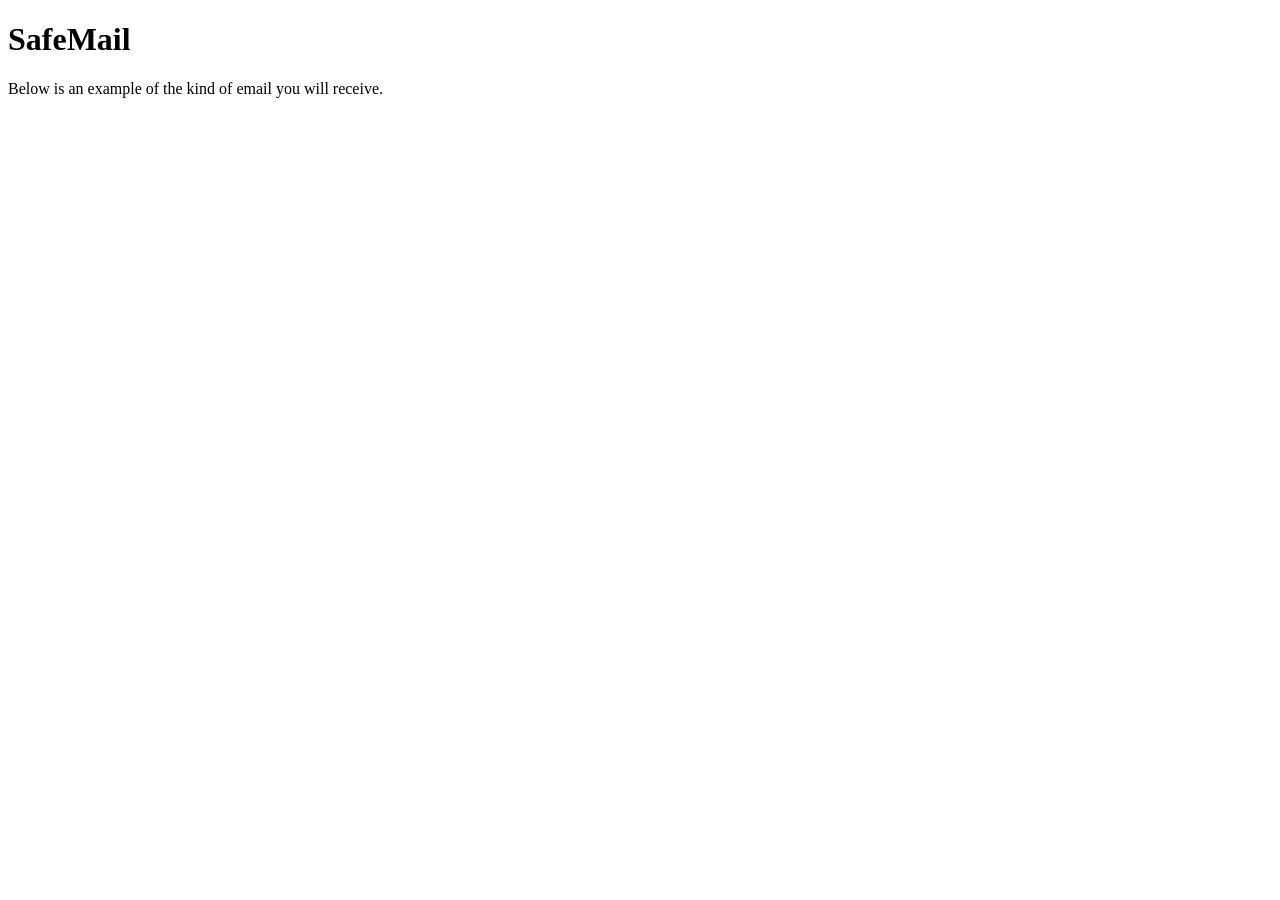
==== src/frontend/HTML/Example.html @ dc4132d2 "Adding base HTML for Example and Setup pages" ====
<!DOCTYPE html>
<html lang="en">
<head>
<title>SafeMail:Example</title>
<meta charset="utf-8">
</head>
<body>
<header><h1>SafeMail</h1></header> 

Below is an example of the kind of email you will receive.
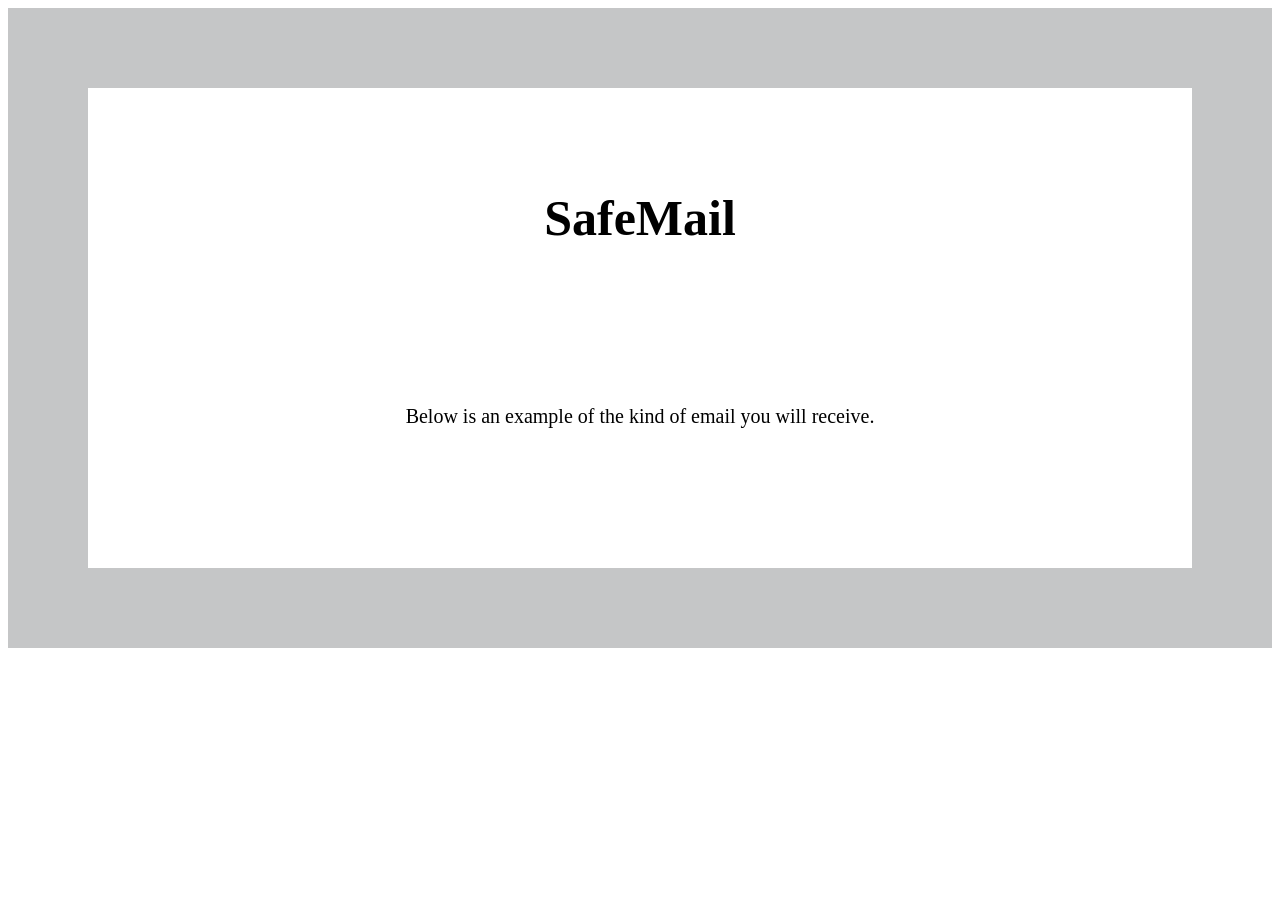
==== commit 97a83605: "Updated HTML to contain CSS connections and added some CSS to the CSS file" ====
--- a/src/frontend/HTML/Example.html
+++ b/src/frontend/HTML/Example.html
@@ -4,7 +4,13 @@
 <title>SafeMail:Example</title>
 <meta charset="utf-8">
 </head>
+<div id="wrapper">
 <body>
-<header><h1>SafeMail</h1></header> 
+<div>
+<link rel="stylesheet" href="../CSS/SafeMail.css">
+<header><h1><a href="Home.html" class = "header">SafeMail</a></h1></header>  
 
-Below is an example of the kind of email you will receive. +<p>Below is an example of the kind of email you will receive.</p>
+</div>
+</body>
+</div>
--- a/src/frontend/CSS/SafeMail.css
+++ b/src/frontend/CSS/SafeMail.css
@@ -0,0 +1,53 @@
+h1 {
+	padding-bottom: 3em;
+	text-align:center;
+}
+p {
+	text-align: center;
+	font-size: 20px;
+	padding: 2em;
+}
+nav {
+	text-align: center;
+	padding-top: 2em;
+	padding-bottom: 2em;
+}
+a {
+	color: black;
+	text-decoration:none;
+	padding: 1em 4em 1em 4em;
+	font-size: 30px;
+	background-color: #C5C6C7;
+}
+.header 
+{
+	color: black;
+	text-decoration:none;
+	padding: 2em;
+	font-size: 50px;
+	background:none;
+}
+#wrapper 
+{
+	padding: 5em;
+	background-color: #C5C6C7;
+	
+}
+div {
+	padding: 5em;
+	background-color:white;
+}
+.button {
+	align: center;
+	text-align: center;
+	font-size: 30px;
+	text-decoration: none;
+	background-color: green;
+	color: black;
+}
+.alignment {
+	display: flex;
+	justify-content: center;
+	align-items: center;
+	height: 200px;
+}
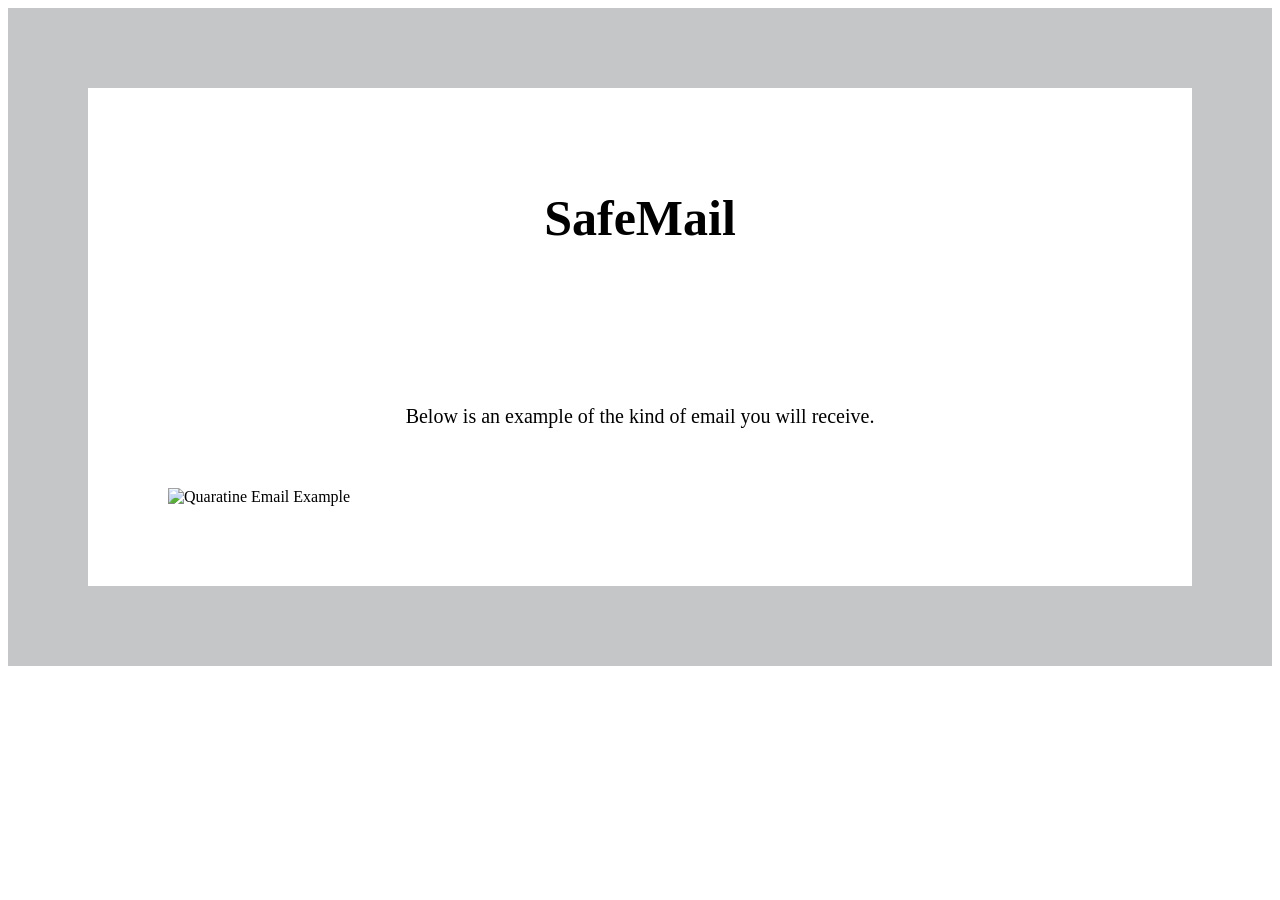
==== commit 9b476327: "Touched up the CSS a little to including different screen sizes. Also added some JavaScript to chang" ====
--- a/src/frontend/HTML/Example.html
+++ b/src/frontend/HTML/Example.html
@@ -11,6 +11,7 @@
 <header><h1><a href="Home.html" class = "header">SafeMail</a></h1></header>  
 
 <p>Below is an example of the kind of email you will receive.</p>
+<img src="../../../img/quaratine.jpg" alt="Quaratine Email Example" width="500" height="600">
 </div>
 </body>
 </div>
--- a/src/frontend/CSS/SafeMail.css
+++ b/src/frontend/CSS/SafeMail.css
@@ -11,6 +11,7 @@
 	text-align: center;
 	padding-top: 2em;
 	padding-bottom: 2em;
+	width: auto;
 }
 a {
 	color: black;
@@ -23,7 +24,7 @@
 {
 	color: black;
 	text-decoration:none;
-	padding: 2em;
+	padding: 10px;
 	font-size: 50px;
 	background:none;
 }
@@ -37,13 +38,17 @@
 	padding: 5em;
 	background-color:white;
 }
-.button {
+#button {
 	align: center;
 	text-align: center;
 	font-size: 30px;
 	text-decoration: none;
-	background-color: green;
+	background-color: grey;
 	color: black;
+	padding-left: 3em;
+	padding-top:20px;
+	padding-right: 3em;
+	padding-bottom: 20px;
 }
 .alignment {
 	display: flex;
@@ -51,3 +56,17 @@
 	align-items: center;
 	height: 200px;
 }
+img {
+	max-width:50%;
+	height:auto;
+}
+
+@media (max-width:900px) {
+	#wrapper {
+		width: 100%;
+		padding: 10px;
+	}
+	a {
+		padding: 1em 2em 1em 2em;
+	}
+}
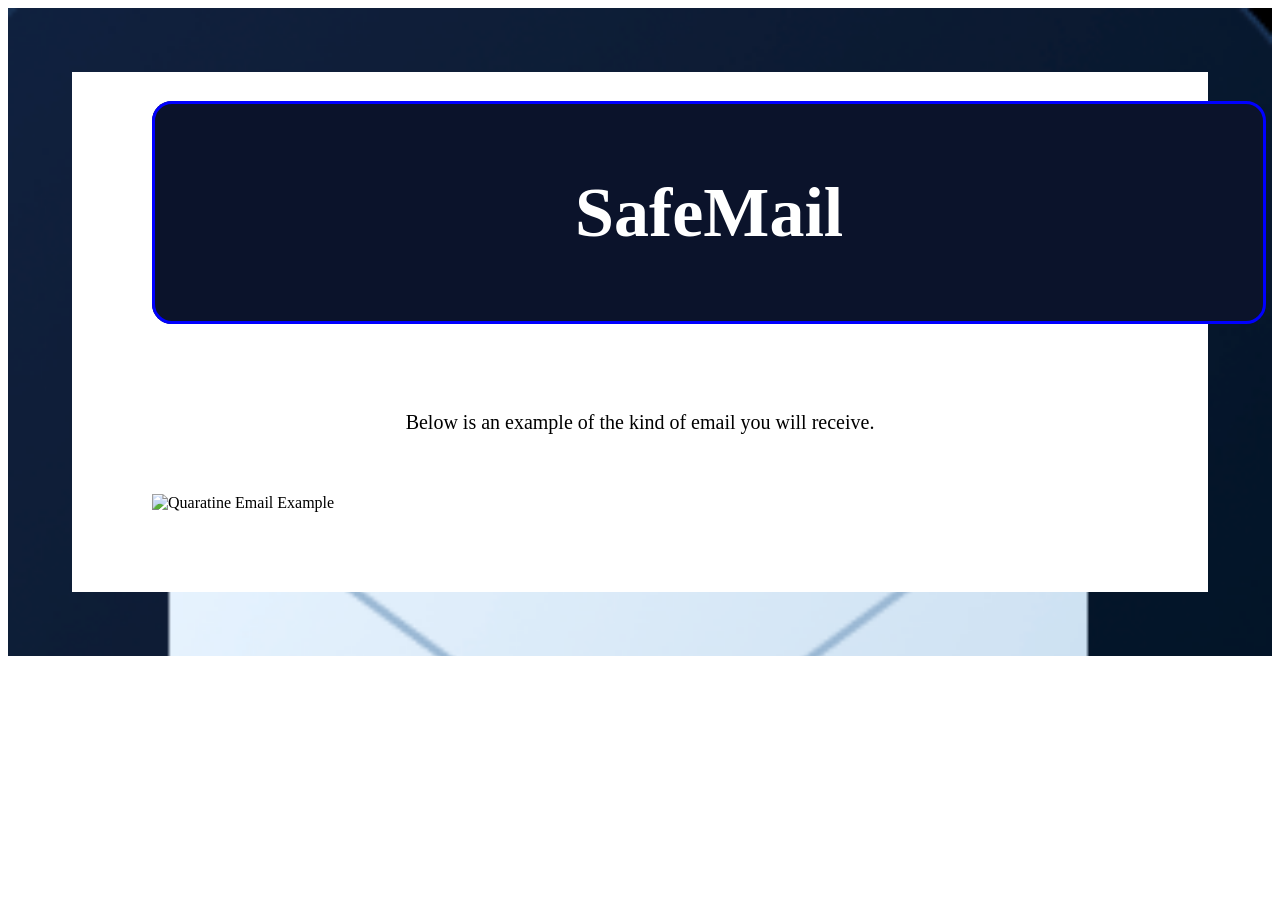
==== commit 6938d398: "Added the favricon to this page like the other two" ====
--- a/src/frontend/HTML/Example.html
+++ b/src/frontend/HTML/Example.html
@@ -3,6 +3,7 @@
 <head>
 <title>SafeMail:Example</title>
 <meta charset="utf-8">
+<link rel ="icon" type = "image/x-icon" href = "../../../img/SafeMail_logo.png">
 </head>
 <div id="wrapper">
 <body>
--- a/src/frontend/CSS/SafeMail.css
+++ b/src/frontend/CSS/SafeMail.css
@@ -1,7 +1,7 @@
 h1 {
-	padding-bottom: 3em;
-	text-align:center;
-}
+		padding-bottom: 3em;
+		text-align:center;
+	}
 p {
 	text-align: center;
 	font-size: 20px;
@@ -11,26 +11,39 @@
 	text-align: center;
 	padding-top: 2em;
 	padding-bottom: 2em;
-	width: auto;
 }
 a {
 	color: black;
 	text-decoration:none;
 	padding: 1em 4em 1em 4em;
 	font-size: 30px;
-	background-color: #C5C6C7;
+	background-color: #4169E1;
+	border-style:solid;
+	border-color: black;
+	border-radius: 10px;
+}
+a:hover {
+	background-color: #728FCE
 }
 .header 
 {
-	color: black;
-	text-decoration:none;
-	padding: 10px;
-	font-size: 50px;
-	background:none;
+	color: white;
+	text-decoration:none; 
+	background-color: #0b132b;
+	padding: 1em 4em 1em 4em;
+	font-size: 60px;
+	border-color: blue;
+	border-radius: 20px;
+}
+.header:hover {
+	background-color: #343642;
 }
 #wrapper 
 {
-	padding: 5em;
+	padding: 3em;
+	background-image: url("../../../img/SafeMail_logo.png");
+	background-repeat: no-repeat;
+	background-size: cover;
 	background-color: #C5C6C7;
 	
 }
@@ -39,16 +52,18 @@
 	background-color:white;
 }
 #button {
-	align: center;
 	text-align: center;
 	font-size: 30px;
 	text-decoration: none;
-	background-color: grey;
+	background-color: red;
 	color: black;
 	padding-left: 3em;
 	padding-top:20px;
 	padding-right: 3em;
 	padding-bottom: 20px;
+	border-color: black;
+	border-style: solid;
+	border-radius: 10px;
 }
 .alignment {
 	display: flex;
@@ -59,14 +74,56 @@
 img {
 	max-width:50%;
 	height:auto;
+	text-align: center;
+}
+@media (min-width: 1025px) {
+	a {
+		padding: 1em 6em 1em 6em;
+		font-size: 30px;
+	}
+	
+	.header 
+	{
+		padding: 1em 6em 1em 6em;
+		font-size: 70px;
+	}
+	#wrapper 
+	{
+		padding: 4em;
+	}
+}
+@media (max-width: 480px) {
+	.header {
+		font-size: 20px;
+		padding: 1em;
+	}
+	a {
+		font-size: 20px;
+		padding: 1em;
+	}
+	#wrapper {
+		padding: 8px;
+	}
+}
+@media (min-width: 481px) and (max-width: 768px){
+		.header {
+		font-size: 30px;
+		padding: 1em 2em 1em 2em;
+	}
+	a {
+		padding: 1em;
+	}
+	#wrapper {
+		padding: 1em;
+	}
+}
+@media (min-width: 769px) and (max-width 1024px){
+	.header {
+		font-size: 60px; 
+		padding: 1em 3em 1em 3em;
+	}
+	#wrapper {
+		padding: 2em;
+	}
 }
 
-@media (max-width:900px) {
-	#wrapper {
-		width: 100%;
-		padding: 10px;
-	}
-	a {
-		padding: 1em 2em 1em 2em;
-	}
-}
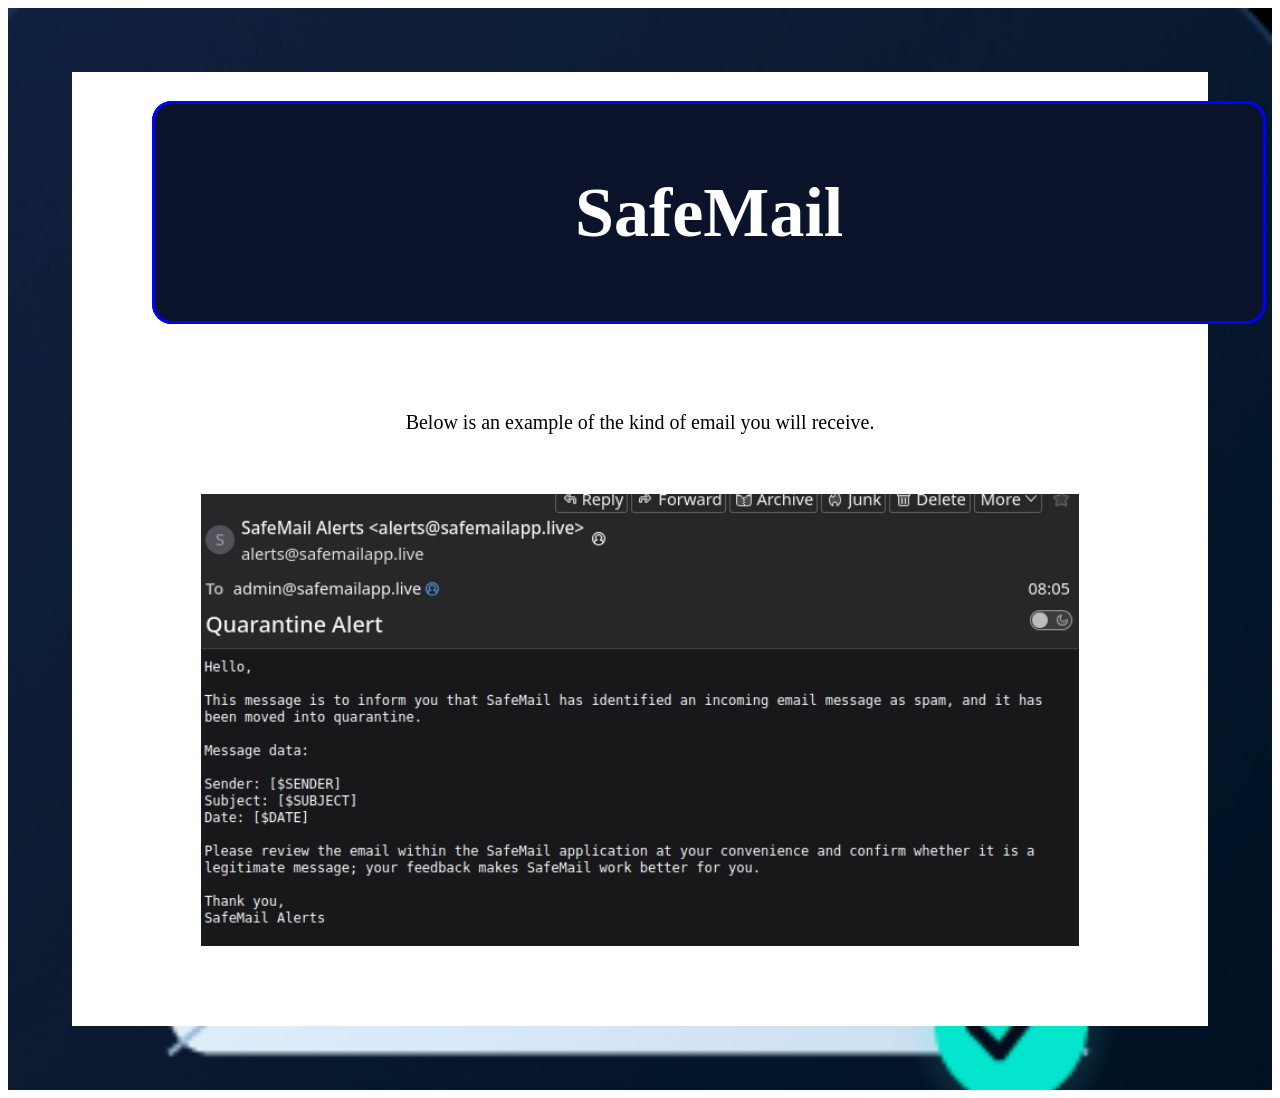
==== commit 747d01b6: "Added a viewport change to adjust the screen so it doesn't try opening a desktop like look while on " ====
--- a/src/frontend/HTML/Example.html
+++ b/src/frontend/HTML/Example.html
@@ -3,6 +3,7 @@
 <head>
 <title>SafeMail:Example</title>
 <meta charset="utf-8">
+<meta name="viewport" content ="width=divice-width, initital-scale=1.0">
 <link rel ="icon" type = "image/x-icon" href = "../../../img/SafeMail_logo.png">
 </head>
 <div id="wrapper">
@@ -12,7 +13,7 @@
 <header><h1><a href="Home.html" class = "header">SafeMail</a></h1></header>  
 
 <p>Below is an example of the kind of email you will receive.</p>
-<img src="../../../img/quaratine.jpg" alt="Quaratine Email Example" width="500" height="600">
+<img src="../../../img/quaratine.png" alt="Quaratine Email Example" width="500" height="600">
 </div>
 </body>
 </div>
--- a/src/frontend/CSS/SafeMail.css
+++ b/src/frontend/CSS/SafeMail.css
@@ -72,9 +72,58 @@
 	height: 200px;
 }
 img {
-	max-width:50%;
-	height:auto;
-	text-align: center;
+	margin: auto;
+	display: block;
+	width:80%;
+	max-width: 100%;
+	height: auto;
+}
+@media (max-width: 480px) {
+	.header {
+		font-size: 20px;
+		padding: 1em;
+	}
+	a {
+		font-size: 20px;
+		padding: 1em;
+	}
+	#wrapper {
+		padding: 8px;
+	}
+	img {
+		width:120%;
+		max-width: 120%;
+	}
+
+}
+@media (min-width: 481px) and (max-width: 768px){
+		.header {
+		font-size: 30px;
+		padding: 1em 2em 1em 2em;
+	}
+	a {
+		padding: 1em;
+	}
+	#wrapper {
+		padding: 1em;
+	}
+	img {
+		width:100%;
+		max-width: 100%;
+	}
+}
+@media (min-width: 769px) and (max-width 1024px){
+	.header {
+		font-size: 60px; 
+		padding: 1em 3em 1em 3em;
+	}
+	#wrapper {
+		padding: 2em;
+	}
+		img {
+		width:90%;
+		max-width: 90%;
+	}
 }
 @media (min-width: 1025px) {
 	a {
@@ -91,39 +140,9 @@
 	{
 		padding: 4em;
 	}
-}
-@media (max-width: 480px) {
-	.header {
-		font-size: 20px;
-		padding: 1em;
-	}
-	a {
-		font-size: 20px;
-		padding: 1em;
-	}
-	#wrapper {
-		padding: 8px;
-	}
-}
-@media (min-width: 481px) and (max-width: 768px){
-		.header {
-		font-size: 30px;
-		padding: 1em 2em 1em 2em;
-	}
-	a {
-		padding: 1em;
-	}
-	#wrapper {
-		padding: 1em;
-	}
-}
-@media (min-width: 769px) and (max-width 1024px){
-	.header {
-		font-size: 60px; 
-		padding: 1em 3em 1em 3em;
-	}
-	#wrapper {
-		padding: 2em;
+		img {
+		width:90%;
+		max-width: 90%;
 	}
 }
 
